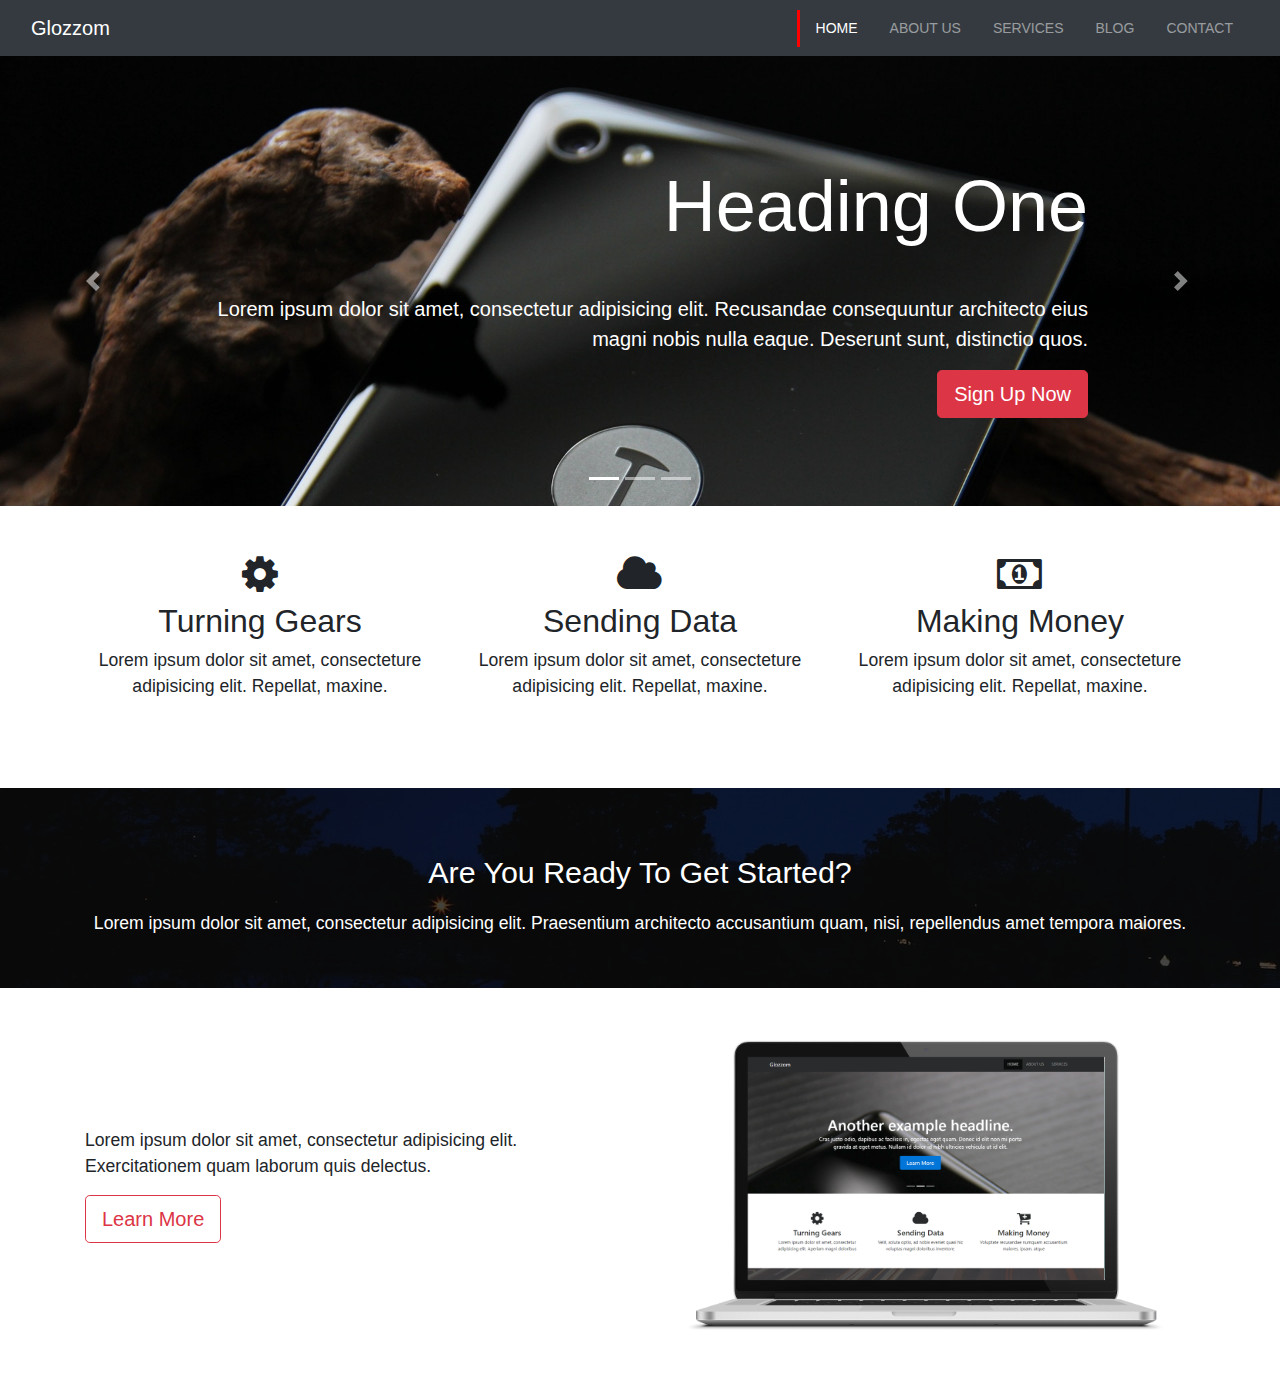
==== index.html @ 35e95ede "added info section" ====
<!DOCTYPE html>
<html lang="en-us">

<head>
	<meta charset="utf-8">
	<title></title>
	<meta name="description" content="">
	<meta name="viewport" content="width = device-width , initial-scale = 1.0">
	<link rel="stylesheet" href="css/font-awesome.min.css">
	<link rel="stylesheet" href="css/bootstrap.css" type="text/css">
	<link rel="stylesheet" href="css/style.css" type="text/css">
</head>

<body>
	<div class="page">
		<nav class="navbar navbar-expand-sm navbar-dark bg-dark">
			<div class="container-fluid">
				<a href="index.html" class="navbar-brand">Glozzom</a>
				<button class="navbar-toggler" data-toggle="collapse" data-target=#navNavbar>
					<span class="navbar-toggler-icon"></span>
				</button>
				<div class="collapse navbar-collapse" id="navNavbar">
					<ul class="navbar-nav ml-auto">
						<li class="nav-item">
							<a href="index.html" class="nav-link active">Home</a>
						</li>
						<li class="nav-item">
							<a href="about.html" class="nav-link">About Us</a>
						</li>
						<li class="nav-item">
							<a href="service.html" class="nav-link">Services</a>
						</li>
						<li class="nav-item">
							<a href="blog.html" class="nav-link">Blog</a>
						</li>
						<li class="nav-item">
							<a href="contact.html" class="nav-link">Contact</a>
						</li>

					</ul>
				</div>
			</div>

		</nav>

		<!-- SHOWCASE SLIDER -->
		<section id="showcase">
			<div id="myCarousel" class="carousel slide" data-ride="carousel">
				<ol class="carousel-indicators">
					<li data-target="#myCarousel" data-slide-to="0" class="active"></li>
					<li data-target="#myCarousel" data-slide-to="1"></li>
					<li data-target="#myCarousel" data-slide-to="2"></li>
				</ol>
				<div class="carousel-inner">
					<div class="carousel-item carousel-image-1 active">
						<div class="container">
							<div class="carousel-caption d-none d-sm-block text-right mb-5">
								<h1 class="display-3">Heading One</h1>
								<p class="lead">Lorem ipsum dolor sit amet, consectetur adipisicing elit. Recusandae consequuntur architecto eius magni nobis nulla eaque. Deserunt sunt, distinctio quos.</p>
								<a href="#" class="btn btn-danger btn-lg">Sign Up Now</a>
							</div>
						</div>
					</div>

					<div class="carousel-item carousel-image-2">
						<div class="container">
							<div class="carousel-caption d-none d-sm-block mb-5">
								<h1 class="display-3">Heading Two</h1>
								<p class="lead">Lorem ipsum dolor sit amet, consectetur adipisicing elit. Recusandae consequuntur architecto eius magni nobis nulla eaque. Deserunt sunt, distinctio quos.</p>
								<a href="#" class="btn btn-primary btn-lg">Learn More</a>
							</div>
						</div>
					</div>

					<div class="carousel-item carousel-image-3">
						<div class="container">
							<div class="carousel-caption d-none d-sm-block text-right mb-5">
								<h1 class="display-3">Heading Three</h1>
								<p class="lead">Lorem ipsum dolor sit amet, consectetur adipisicing elit. Recusandae consequuntur architecto eius magni nobis nulla eaque. Deserunt sunt, distinctio quos.</p>
								<a href="#" class="btn btn-success btn-lg">Learn More</a>
							</div>
						</div>
					</div>
				</div>

				<a href="#myCarousel" data-slide="prev" class="carousel-control-prev">
					<span class="carousel-control-prev-icon"></span>
				</a>

				<a href="#myCarousel" data-slide="next" class="carousel-control-next">
					<span class="carousel-control-next-icon"></span>
				</a>
			</div>
		</section>

		<section id="home-icons" class="py-5">
			<div class="container">
				<div class="row">
					<div class="col-md-4 mb-4 text-center">
						<i class="fa fa-cog mb-2"></i>
						<h2>Turning Gears</h2>
						<p>Lorem ipsum dolor sit amet, consecteture adipisicing elit. Repellat, maxine.</p>
					</div>
					<div class="col-md-4 mb-4 text-center">
						<i class="fa fa-cloud mb-2"></i>
						<h2>Sending Data</h2>
						<p>Lorem ipsum dolor sit amet, consecteture adipisicing elit. Repellat, maxine.</p>
					</div>
					<div class="col-md-4 mb-4 text-center">
						<i class="fa fa-money mb-2"></i>
						<h2>Making Money</h2>
						<p>Lorem ipsum dolor sit amet, consecteture adipisicing elit. Repellat, maxine.</p>
					</div>
				</div>
			</div>
		</section>

		<!--HOME HEADING SECTION -->
		<section id="home-heading" class="p-3">
			<div class="dark-overlay">
				<div class="row">
					<div class="col">
						<div class="container pt-5">
							<h1>Are You Ready To Get Started?</h1>
							<p class="d-none d-md-block">Lorem ipsum dolor sit amet, consectetur adipisicing elit. Praesentium architecto accusantium quam, nisi, repellendus amet tempora maiores.</p>
						</div>
					</div>
				</div>
			</div>
		</section>

		<!-- INFO SECTION -->
		<section id="info" class="py-3">
			<div class="container">
				<div class="row">
					<div class="col-md-6 align-self-center">
						<p>Lorem ipsum dolor sit amet, consectetur adipisicing elit. Exercitationem quam laborum quis delectus.</p>
						<a href="#" class="btn btn-outline-danger btn-lg">Learn More</a>
					</div>
					<div class="col-md-6">
						<img src="img/laptop.png" class="img-fluid " alt="">
					</div>
				</div>
			</div>
		</section>
	</div>

	<script src="js/jquery.min.js"></script>
	<script src="js/popper.min.js"></script>
	<script src="js/bootstrap.min.js"></script>
</body>

</html>
---- css/style.css ----
/*! normalize.css v3.0.2 | MIT License | git.io/normalize */
/**
 * 1. Set default font family to sans-serif.
 * 2. Prevent iOS text size adjust after orientation change, without disabling
 *    user zoom.
 */
html {
  font-family: sans-serif;
  /* 1 */
  -ms-text-size-adjust: 100%;
  /* 2 */
  -webkit-text-size-adjust: 100%;
  /* 2 */ }

/**
 * Remove default margin.
 */
body {
  margin: 0; }

/* HTML5 display definitions
   ========================================================================== */
/**
 * Correct `block` display not defined for any HTML5 element in IE 8/9.
 * Correct `block` display not defined for `details` or `summary` in IE 10/11
 * and Firefox.
 * Correct `block` display not defined for `main` in IE 11.
 */
article,
aside,
details,
figcaption,
figure,
footer,
header,
hgroup,
main,
menu,
nav,
section,
summary {
  display: block; }

/**
 * 1. Correct `inline-block` display not defined in IE 8/9.
 * 2. Normalize vertical alignment of `progress` in Chrome, Firefox, and Opera.
 */
audio,
canvas,
progress,
video {
  display: inline-block;
  /* 1 */
  vertical-align: baseline;
  /* 2 */ }

/**
 * Prevent modern browsers from displaying `audio` without controls.
 * Remove excess height in iOS 5 devices.
 */
audio:not([controls]) {
  display: none;
  height: 0; }

/**
 * Address `[hidden]` styling not present in IE 8/9/10.
 * Hide the `template` element in IE 8/9/11, Safari, and Firefox < 22.
 */
[hidden],
template {
  display: none; }

/* Links
   ========================================================================== */
/**
 * Remove the gray background color from active links in IE 10.
 */
a {
  background-color: transparent; }

/**
 * Improve readability when focused and also mouse hovered in all browsers.
 */
a:active,
a:hover {
  outline: 0; }

/* Text-level semantics
   ========================================================================== */
/**
 * Address styling not present in IE 8/9/10/11, Safari, and Chrome.
 */
abbr[title] {
  border-bottom: 1px dotted; }

/**
 * Address style set to `bolder` in Firefox 4+, Safari, and Chrome.
 */
b,
strong {
  font-weight: bold; }

/**
 * Address styling not present in Safari and Chrome.
 */
dfn {
  font-style: italic; }

/**
 * Address variable `h1` font-size and margin within `section` and `article`
 * contexts in Firefox 4+, Safari, and Chrome.
 */
h1 {
  font-size: 2em;
  margin: 0.67em 0; }

/**
 * Address styling not present in IE 8/9.
 */
mark {
  background: #ff0;
  color: #000; }

/**
 * Address inconsistent and variable font size in all browsers.
 */
small {
  font-size: 80%; }

/**
 * Prevent `sub` and `sup` affecting `line-height` in all browsers.
 */
sub,
sup {
  font-size: 75%;
  line-height: 0;
  position: relative;
  vertical-align: baseline; }

sup {
  top: -0.5em; }

sub {
  bottom: -0.25em; }

/* Embedded content
   ========================================================================== */
/**
 * Remove border when inside `a` element in IE 8/9/10.
 */
img {
  border: 0; }

/**
 * Correct overflow not hidden in IE 9/10/11.
 */
svg:not(:root) {
  overflow: hidden; }

/* Grouping content
   ========================================================================== */
/**
 * Address margin not present in IE 8/9 and Safari.
 */
figure {
  margin: 1em 40px; }

/**
 * Address differences between Firefox and other browsers.
 */
hr {
  -moz-box-sizing: content-box;
  box-sizing: content-box;
  height: 0; }

/**
 * Contain overflow in all browsers.
 */
pre {
  overflow: auto; }

/**
 * Address odd `em`-unit font size rendering in all browsers.
 */
code,
kbd,
pre,
samp {
  font-family: monospace, monospace;
  font-size: 1em; }

/* Forms
   ========================================================================== */
/**
 * Known limitation: by default, Chrome and Safari on OS X allow very limited
 * styling of `select`, unless a `border` property is set.
 */
/**
 * 1. Correct color not being inherited.
 *    Known issue: affects color of disabled elements.
 * 2. Correct font properties not being inherited.
 * 3. Address margins set differently in Firefox 4+, Safari, and Chrome.
 */
button,
input,
optgroup,
select,
textarea {
  color: inherit;
  /* 1 */
  font: inherit;
  /* 2 */
  margin: 0;
  /* 3 */ }

/**
 * Address `overflow` set to `hidden` in IE 8/9/10/11.
 */
button {
  overflow: visible; }

/**
 * Address inconsistent `text-transform` inheritance for `button` and `select`.
 * All other form control elements do not inherit `text-transform` values.
 * Correct `button` style inheritance in Firefox, IE 8/9/10/11, and Opera.
 * Correct `select` style inheritance in Firefox.
 */
button,
select {
  text-transform: none; }

/**
 * 1. Avoid the WebKit bug in Android 4.0.* where (2) destroys native `audio`
 *    and `video` controls.
 * 2. Correct inability to style clickable `input` types in iOS.
 * 3. Improve usability and consistency of cursor style between image-type
 *    `input` and others.
 */
button,
html input[type="button"],
input[type="reset"],
input[type="submit"] {
  -webkit-appearance: button;
  /* 2 */
  cursor: pointer;
  /* 3 */ }

/**
 * Re-set default cursor for disabled elements.
 */
button[disabled],
html input[disabled] {
  cursor: default; }

/**
 * Remove inner padding and border in Firefox 4+.
 */
button::-moz-focus-inner,
input::-moz-focus-inner {
  border: 0;
  padding: 0; }

/**
 * Address Firefox 4+ setting `line-height` on `input` using `!important` in
 * the UA stylesheet.
 */
input {
  line-height: normal; }

/**
 * It's recommended that you don't attempt to style these elements.
 * Firefox's implementation doesn't respect box-sizing, padding, or width.
 *
 * 1. Address box sizing set to `content-box` in IE 8/9/10.
 * 2. Remove excess padding in IE 8/9/10.
 */
input[type="checkbox"],
input[type="radio"] {
  box-sizing: border-box;
  /* 1 */
  padding: 0;
  /* 2 */ }

/**
 * Fix the cursor style for Chrome's increment/decrement buttons. For certain
 * `font-size` values of the `input`, it causes the cursor style of the
 * decrement button to change from `default` to `text`.
 */
input[type="number"]::-webkit-inner-spin-button,
input[type="number"]::-webkit-outer-spin-button {
  height: auto; }

/**
 * 1. Address `appearance` set to `searchfield` in Safari and Chrome.
 * 2. Address `box-sizing` set to `border-box` in Safari and Chrome
 *    (include `-moz` to future-proof).
 */
input[type="search"] {
  -webkit-appearance: textfield;
  /* 1 */
  -moz-box-sizing: content-box;
  -webkit-box-sizing: content-box;
  /* 2 */
  box-sizing: content-box; }

/**
 * Remove inner padding and search cancel button in Safari and Chrome on OS X.
 * Safari (but not Chrome) clips the cancel button when the search input has
 * padding (and `textfield` appearance).
 */
input[type="search"]::-webkit-search-cancel-button,
input[type="search"]::-webkit-search-decoration {
  -webkit-appearance: none; }

/**
 * Define consistent border, margin, and padding.
 */
fieldset {
  border: 1px solid #c0c0c0;
  margin: 0 2px;
  padding: 0.35em 0.625em 0.75em; }

/**
 * 1. Correct `color` not being inherited in IE 8/9/10/11.
 * 2. Remove padding so people aren't caught out if they zero out fieldsets.
 */
legend {
  border: 0;
  /* 1 */
  padding: 0;
  /* 2 */ }

/**
 * Remove default vertical scrollbar in IE 8/9/10/11.
 */
textarea {
  overflow: auto; }

/**
 * Don't inherit the `font-weight` (applied by a rule above).
 * NOTE: the default cannot safely be changed in Chrome and Safari on OS X.
 */
optgroup {
  font-weight: bold; }

/* Tables
   ========================================================================== */
/**
 * Remove most spacing between table cells.
 */
table {
  border-collapse: collapse;
  border-spacing: 0; }

td,
th {
  padding: 0; }

.carousel-item {
  height: 450px;
  background-image: url(../img/image1.jpg) !important; }
.carousel-image-1 {
  background-image: url("../img/image1.jpg");
  background-size: cover;
  background-position: top center; }
.carousel-image-2 {
  background-image: url("../img/image2.jpg");
  background-size: cover;
  background-position: top center; }
.carousel-image-3 {
  background-image: url("../img/image3.jpg");
  background-size: cover;
  background-position: top center; }

#home-heading {
  position: relative;
  min-height: 200px;
  background-image: url("../img/lights.jpg"); }
  #home-heading .dark-overlay {
    background-attachment: fixed;
    background-color: rgba(0, 0, 0, 0.7);
    color: white;
    text-align: center;
    position: absolute;
    width: 100%;
    height: 100%;
    top: 0;
    left: 0;
    overflow: hidden; }

.navbar .nav-link {
  font-size: 14px;
  text-transform: uppercase;
  padding-left: 1rem !important;
  padding-right: 1rem !important; }
.navbar .nav-item .active {
  border-left: red 3px solid; }

.fa {
  font-size: 2.6rem; }

p {
  font-size: 1.1rem; }

body {
  font-size: 95%; }

/*# sourceMappingURL=style.css.map */
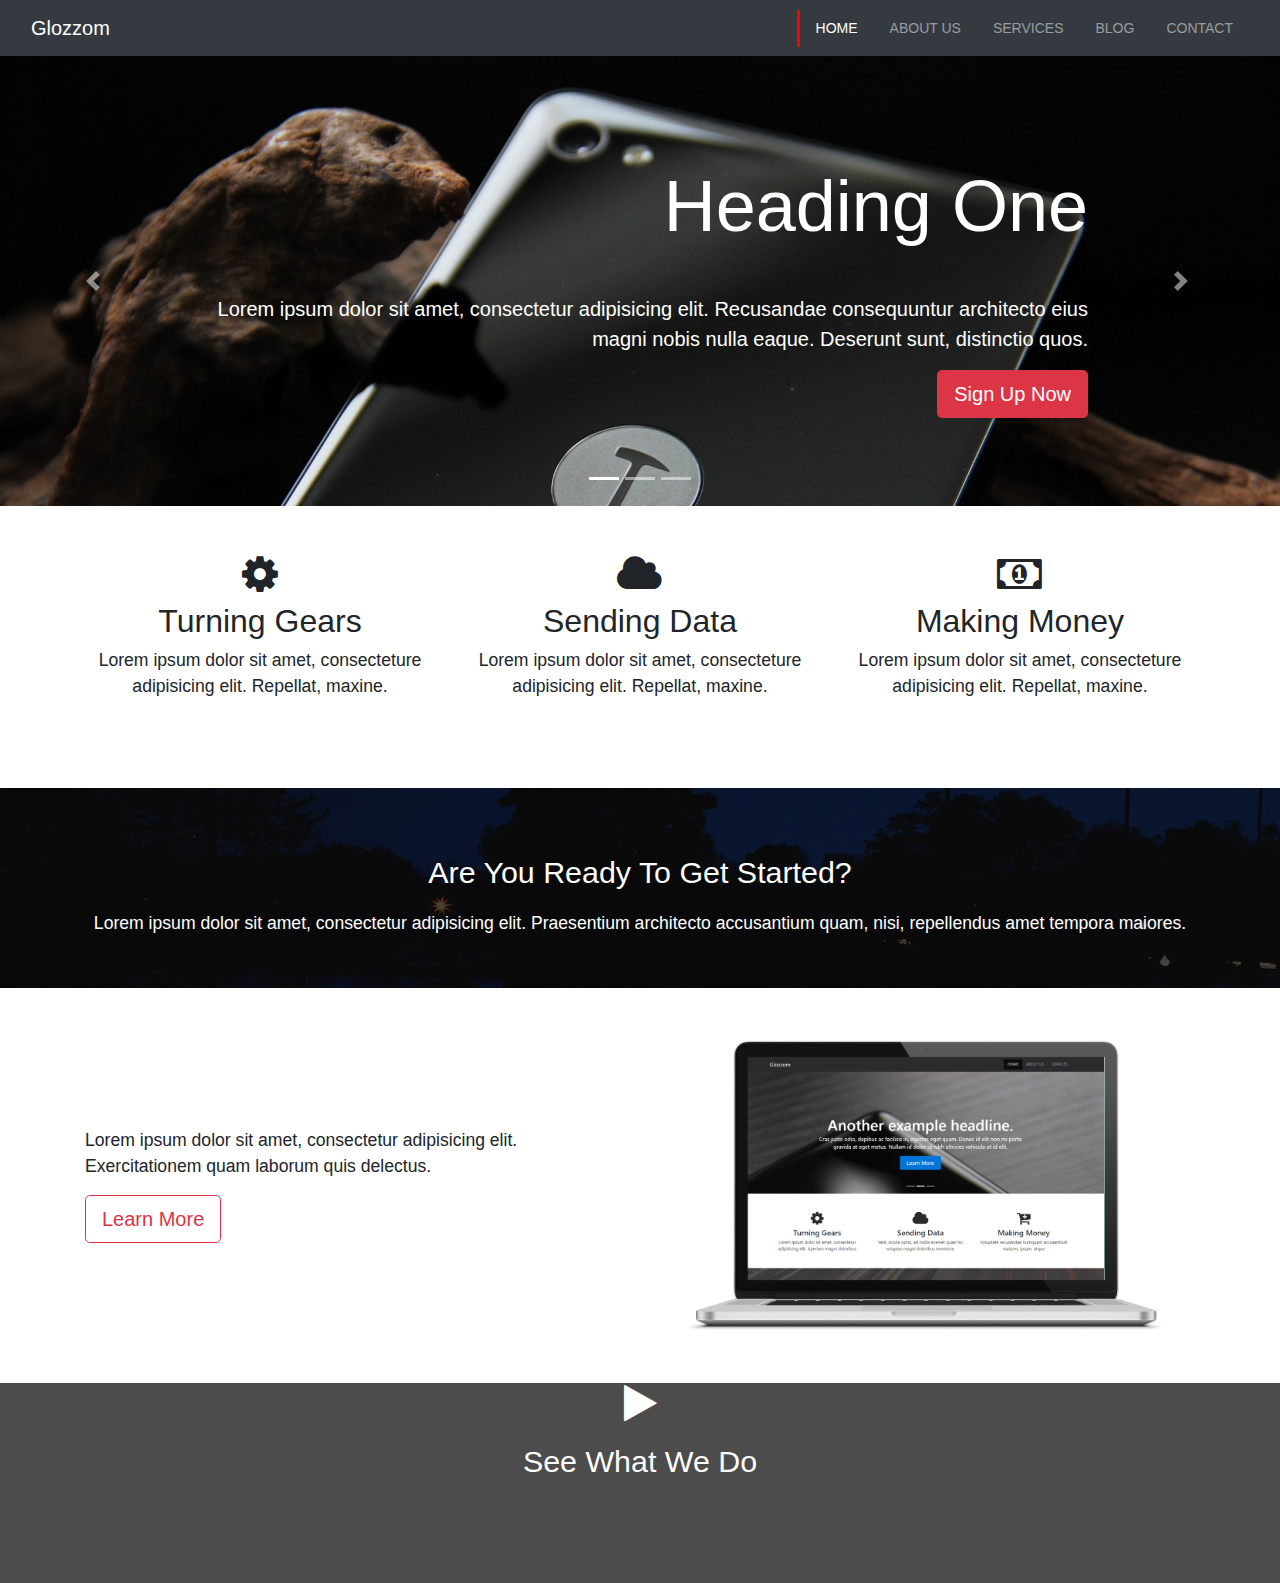
==== commit 9a783aba: "added video section" ====
--- a/index.html
+++ b/index.html
@@ -143,6 +143,35 @@
 				</div>
 			</div>
 		</section>
+		
+		<!-- VIDEO SECTION -->
+		<section id="video-play">
+			<div class="dark-overlay">
+				<div class="row">
+					<div class="col">
+						<div class="container">
+							<a class="video" href="#" data-video="https//www.youtube.com/embed/HnwsG9a5riA"
+							data-toggle="modal" data-target="#videoModal"><i class="fa fa-play"></i>
+							<h1>See What We Do</h1>
+							</a>
+						</div>
+					</div>
+				</div>
+			</div>
+		</section>
+		
+		<!-- VIDEO MODAL -->
+		<div class="modal fade" id="videoModal">
+			<div class="modal-dialog">
+				<div class="modal-content">
+					<div class="modal-body">
+						<button class="close" data-dismis="modal"><span>&times;</span></button>
+						<iframe src="" height="350" width="100%" frameborder="0" allowfullscreen></iframe>
+					</div>
+				</div>
+			</div>
+		</div>
+			
 	</div>
 
 	<script src="js/jquery.min.js"></script>
--- a/css/style.css
+++ b/css/style.css
@@ -376,17 +376,29 @@
   position: relative;
   min-height: 200px;
   background-image: url("../img/lights.jpg"); }
-  #home-heading .dark-overlay {
-    background-attachment: fixed;
-    background-color: rgba(0, 0, 0, 0.7);
-    color: white;
-    text-align: center;
-    position: absolute;
-    width: 100%;
-    height: 100%;
-    top: 0;
-    left: 0;
-    overflow: hidden; }
+
+.dark-overlay {
+  background-attachment: fixed;
+  background-color: rgba(0, 0, 0, 0.7);
+  color: white;
+  text-align: center;
+  position: absolute;
+  width: 100%;
+  height: 100%;
+  top: 0;
+  left: 0;
+  overflow: hidden; }
+
+#video-play {
+  position: relative;
+  min-height: 200px;
+  background-image: url("../img/media.jpg");
+  background-attachment: fixed;
+  text-align: center;
+  background-repeat: no-repeat;
+  background-position: 0 -300px; }
+  #video-play a {
+    color: white; }
 
 .navbar .nav-link {
   font-size: 14px;
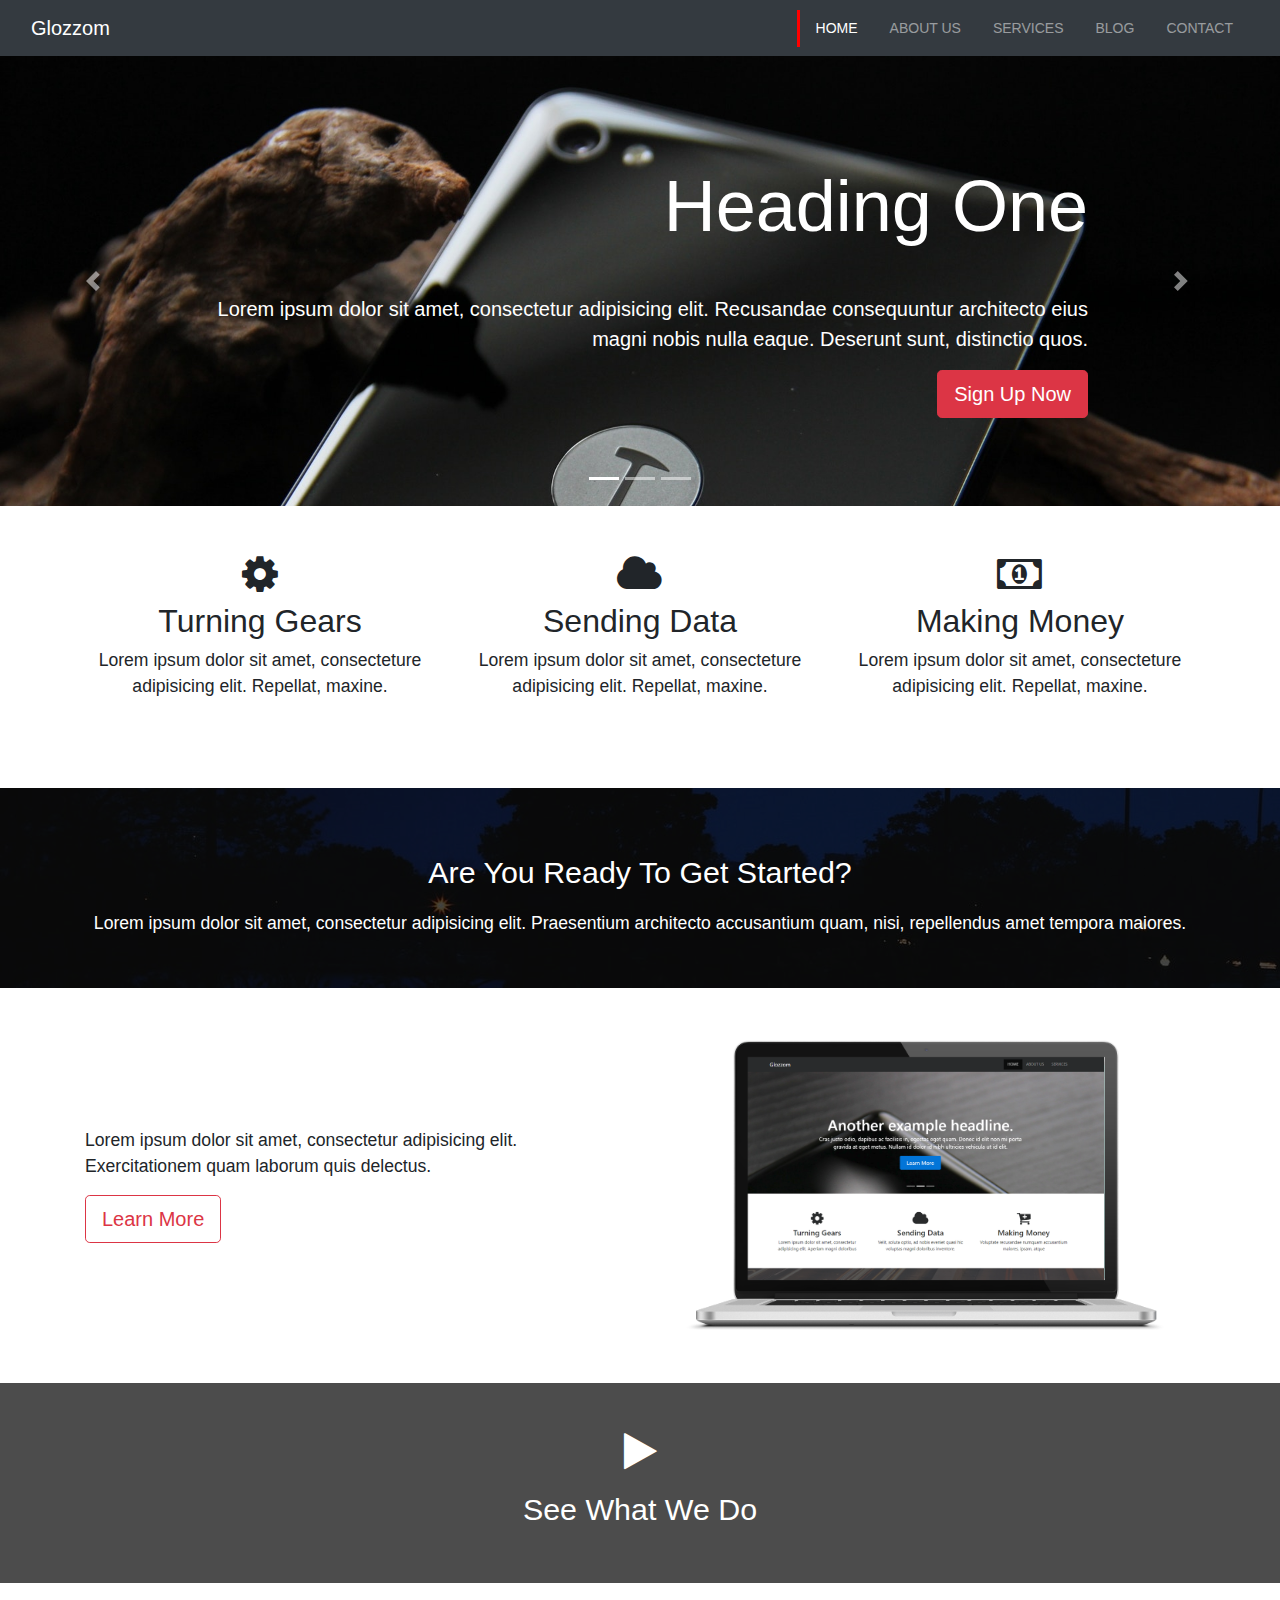
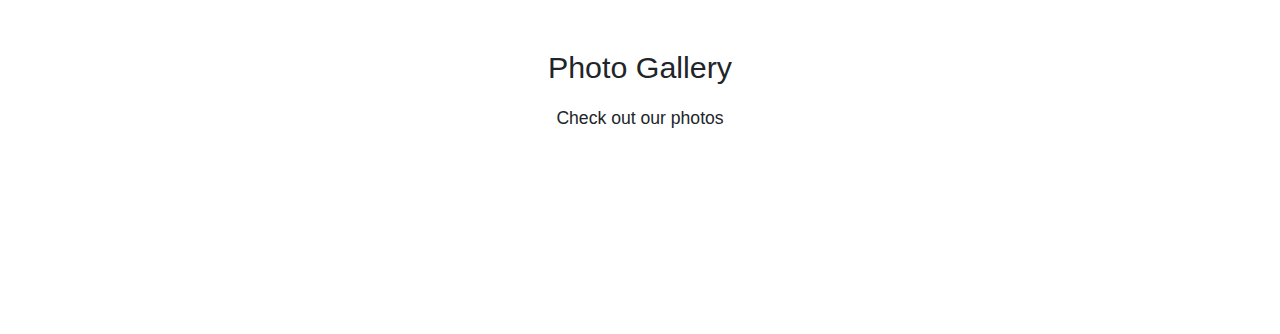
==== commit d102fa5c: "added photo gallery section" ====
--- a/index.html
+++ b/index.html
@@ -143,40 +143,92 @@
 				</div>
 			</div>
 		</section>
-		
+
 		<!-- VIDEO SECTION -->
 		<section id="video-play">
 			<div class="dark-overlay">
 				<div class="row">
 					<div class="col">
-						<div class="container">
-							<a class="video" href="#" data-video="https//www.youtube.com/embed/HnwsG9a5riA"
-							data-toggle="modal" data-target="#videoModal"><i class="fa fa-play"></i>
-							<h1>See What We Do</h1>
+						<div class="container mt-5">
+							<a class="video" href="#" data-video="https://www.youtube.com/embed/HnwsG9a5riA" data-toggle="modal" data-target="#videoModal"><i class="fa fa-play"></i>
+								<h1>See What We Do</h1>
 							</a>
 						</div>
 					</div>
 				</div>
 			</div>
 		</section>
-		
+
 		<!-- VIDEO MODAL -->
 		<div class="modal fade" id="videoModal">
 			<div class="modal-dialog">
 				<div class="modal-content">
 					<div class="modal-body">
-						<button class="close" data-dismis="modal"><span>&times;</span></button>
+						<button class="close" data-dismiss="modal"><span>&times;</span></button>
 						<iframe src="" height="350" width="100%" frameborder="0" allowfullscreen></iframe>
 					</div>
 				</div>
 			</div>
 		</div>
-			
+
+		<!-- PHOTO GALLERY -->
+		<section id="gallery" class="py-5">
+			<div class="container">
+				<h1 class="text-center">Photo Gallery</h1>
+				<p class="text-center">Check out our photos</p>
+				<div class="row mb-4">
+					<div class="col-md-4">
+						<a href="http://lorempixel.com/560/560/business/1" data-toggle="lightbox" data-gallery="img-gallery">
+							<img src="http://lorempixel.com/400/400/business/1" alt="" class="img-fluid">
+						</a>
+					</div>
+					<div class="col-md-4">
+						<a href="http://lorempixel.com/560/560/business/2" data-toggle="lightbox" data-gallery="img-gallery">
+							<img src="http://lorempixel.com/400/400/business/2" alt="" class="img-fluid">
+						</a>
+					</div>
+					<div class="col-md-4">
+						<a href="http://lorempixel.com/560/560/business/3" data-toggle="lightbox" data-gallery="img-gallery">
+							<img src="http://lorempixel.com/400/400/business/3" alt="" class="img-fluid">
+						</a>
+					</div>
+					<div class="col-md-4">
+						<a href="http://lorempixel.com/560/560/business/4" data-toggle="lightbox" data-gallery="img-gallery">
+							<img src="http://lorempixel.com/400/400/business/4" alt="" class="img-fluid">
+						</a>
+					</div>
+				</div>
+				<div class="row mb-4">
+					<div class="col-md-4">
+						<a href="http://lorempixel.com/560/560/business/5" data-toggle="lightbox" data-gallery="img-gallery">
+							<img src="http://lorempixel.com/400/400/business/5" alt="" class="img-fluid">
+						</a>
+					</div>
+					<div class="col-md-4">
+						<a href="http://lorempixel.com/560/560/business/6" data-toggle="lightbox" data-gallery="img-gallery">
+							<img src="http://lorempixel.com/400/400/business/6" alt="" class="img-fluid">
+						</a>
+					</div>
+					<div class="col-md-4">
+						<a href="http://lorempixel.com/560/560/business/7" data-toggle="lightbox" data-gallery="img-gallery">
+							<img src="http://lorempixel.com/400/400/business/7" alt="" class="img-fluid">
+						</a>
+					</div>
+					<div class="col-md-4">
+						<a href="http://lorempixel.com/560/560/business/8" data-toggle="lightbox" data-gallery="img-gallery">
+							<img src="http://lorempixel.com/400/400/business/8" alt="" class="img-fluid">
+						</a>
+					</div>
+				</div>
+			</div>
+		</section>
+
 	</div>
 
 	<script src="js/jquery.min.js"></script>
 	<script src="js/popper.min.js"></script>
 	<script src="js/bootstrap.min.js"></script>
+	<script src="js/main.js"></script>
 </body>
 
 </html>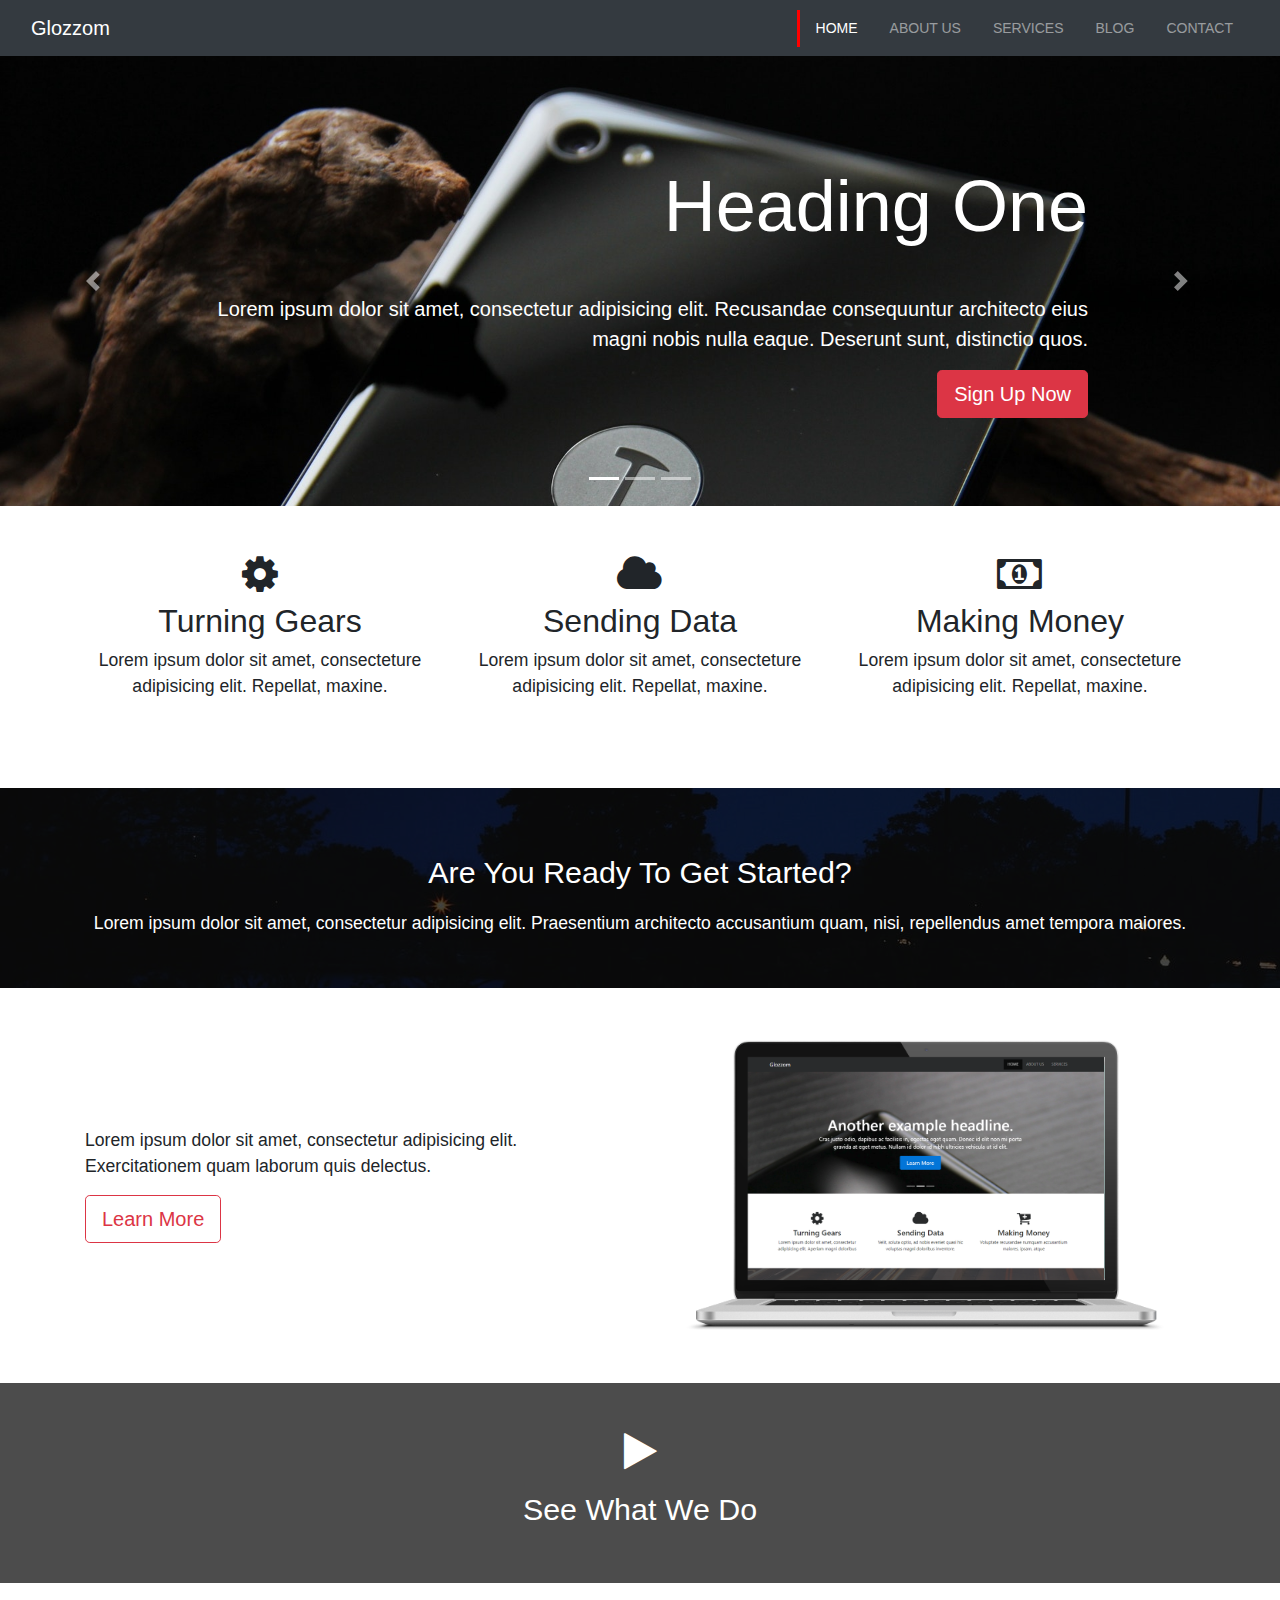
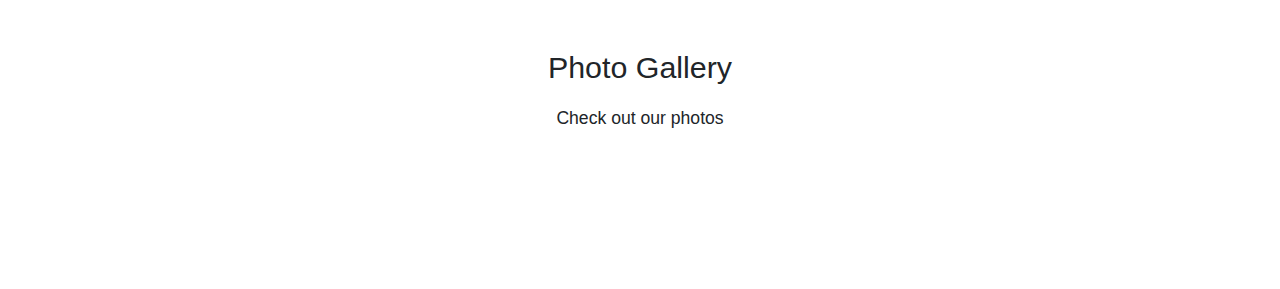
==== commit 19f9af00: "added third party plugin(ekko lightbox) on image gallery" ====
--- a/index.html
+++ b/index.html
@@ -8,6 +8,7 @@
 	<meta name="viewport" content="width = device-width , initial-scale = 1.0">
 	<link rel="stylesheet" href="css/font-awesome.min.css">
 	<link rel="stylesheet" href="css/bootstrap.css" type="text/css">
+	<link rel="stylesheet" href="https://cdnjs.cloudflare.com/ajax/libs/ekko-lightbox/5.2.0/ekko-lightbox.css" />
 	<link rel="stylesheet" href="css/style.css" type="text/css">
 </head>
 
@@ -192,11 +193,6 @@
 							<img src="http://lorempixel.com/400/400/business/3" alt="" class="img-fluid">
 						</a>
 					</div>
-					<div class="col-md-4">
-						<a href="http://lorempixel.com/560/560/business/4" data-toggle="lightbox" data-gallery="img-gallery">
-							<img src="http://lorempixel.com/400/400/business/4" alt="" class="img-fluid">
-						</a>
-					</div>
 				</div>
 				<div class="row mb-4">
 					<div class="col-md-4">
@@ -204,11 +200,7 @@
 							<img src="http://lorempixel.com/400/400/business/5" alt="" class="img-fluid">
 						</a>
 					</div>
-					<div class="col-md-4">
-						<a href="http://lorempixel.com/560/560/business/6" data-toggle="lightbox" data-gallery="img-gallery">
-							<img src="http://lorempixel.com/400/400/business/6" alt="" class="img-fluid">
-						</a>
-					</div>
+
 					<div class="col-md-4">
 						<a href="http://lorempixel.com/560/560/business/7" data-toggle="lightbox" data-gallery="img-gallery">
 							<img src="http://lorempixel.com/400/400/business/7" alt="" class="img-fluid">
@@ -228,7 +220,8 @@
 	<script src="js/jquery.min.js"></script>
 	<script src="js/popper.min.js"></script>
 	<script src="js/bootstrap.min.js"></script>
+	<script src="https://cdnjs.cloudflare.com/ajax/libs/ekko-lightbox/5.2.0/ekko-lightbox.js"></script>
 	<script src="js/main.js"></script>
 </body>
 
-</html>+</html>
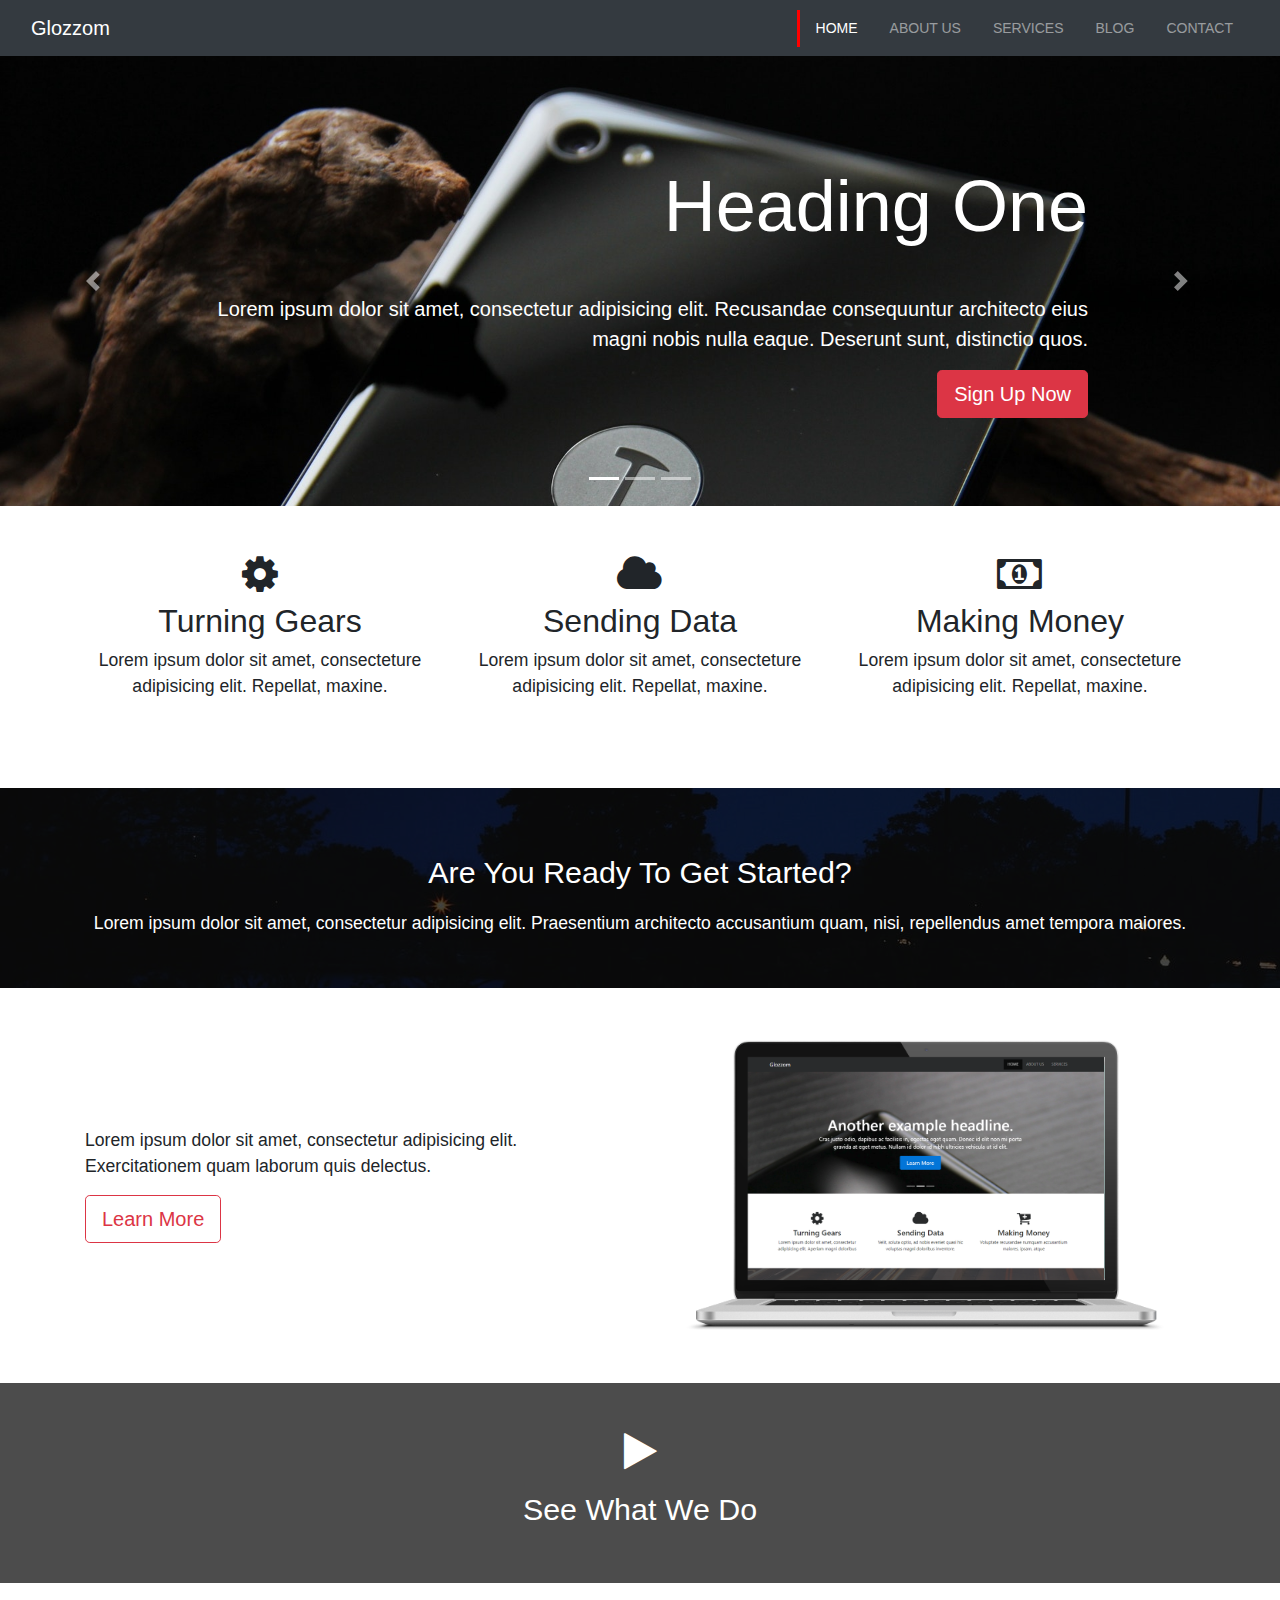
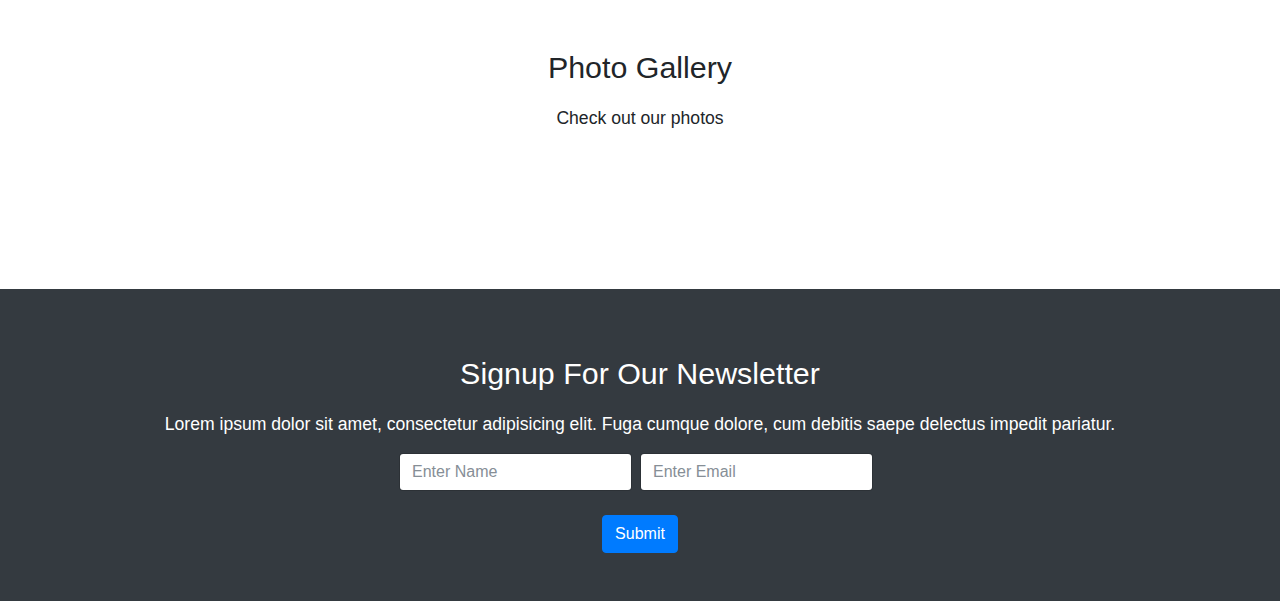
==== commit c3b44a1d: "added newsletter section" ====
--- a/index.html
+++ b/index.html
@@ -215,6 +215,30 @@
 			</div>
 		</section>
 
+		<!-- NEWSLETTER SECTION -->
+		<section id="newsletter" class="text-center p-5 bg-dark text-white">
+			<div class="container">
+				<div class="row">
+					<div class="col">
+						<h1>Signup For Our Newsletter</h1>
+						<p>Lorem ipsum dolor sit amet, consectetur adipisicing elit. Fuga cumque dolore, cum debitis saepe delectus impedit pariatur.</p>
+						<form action="" class="form-inline justify-content-center">
+							<div class="form-group">
+								<label class="sr-only mr-2" for="name">Name</label>
+								<input type="text" id="name" class="form-control mb-2 mr-sm-2 mb-sm-0" placeholder="Enter Name">
+							</div>
+
+							<div class="form-group">
+								<label class="mr-2 sr-only" for="email">Email</label>
+								<input type="Email" id="email" class="form-control mb-2 mr-sm-2 mb-sm-0" placeholder="Enter Email">
+							</div>
+						</form>
+							<button class="mt-4 btn btn-primary type=submit">Submit</button>
+					</div>
+				</div>
+			</div>
+		</section>
+
 	</div>
 
 	<script src="js/jquery.min.js"></script>
@@ -224,4 +248,4 @@
 	<script src="js/main.js"></script>
 </body>
 
-</html>
+</html>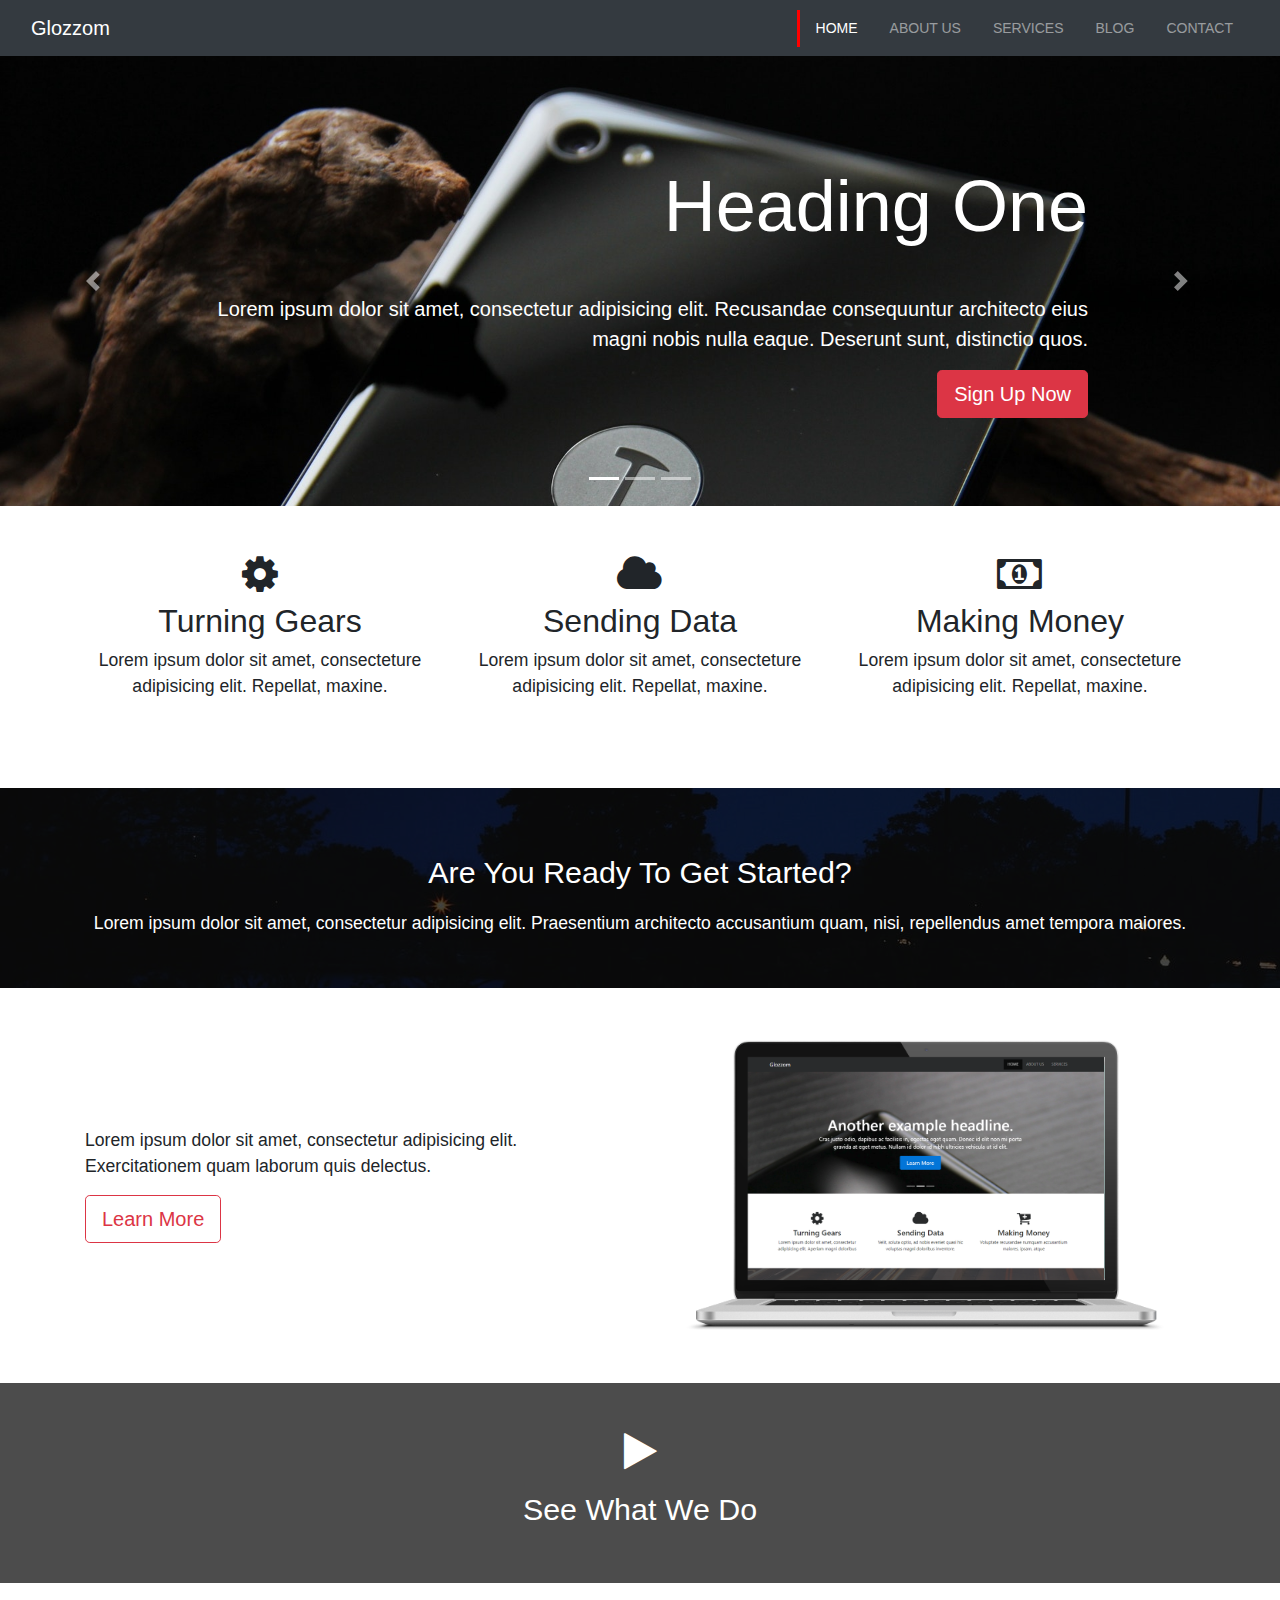
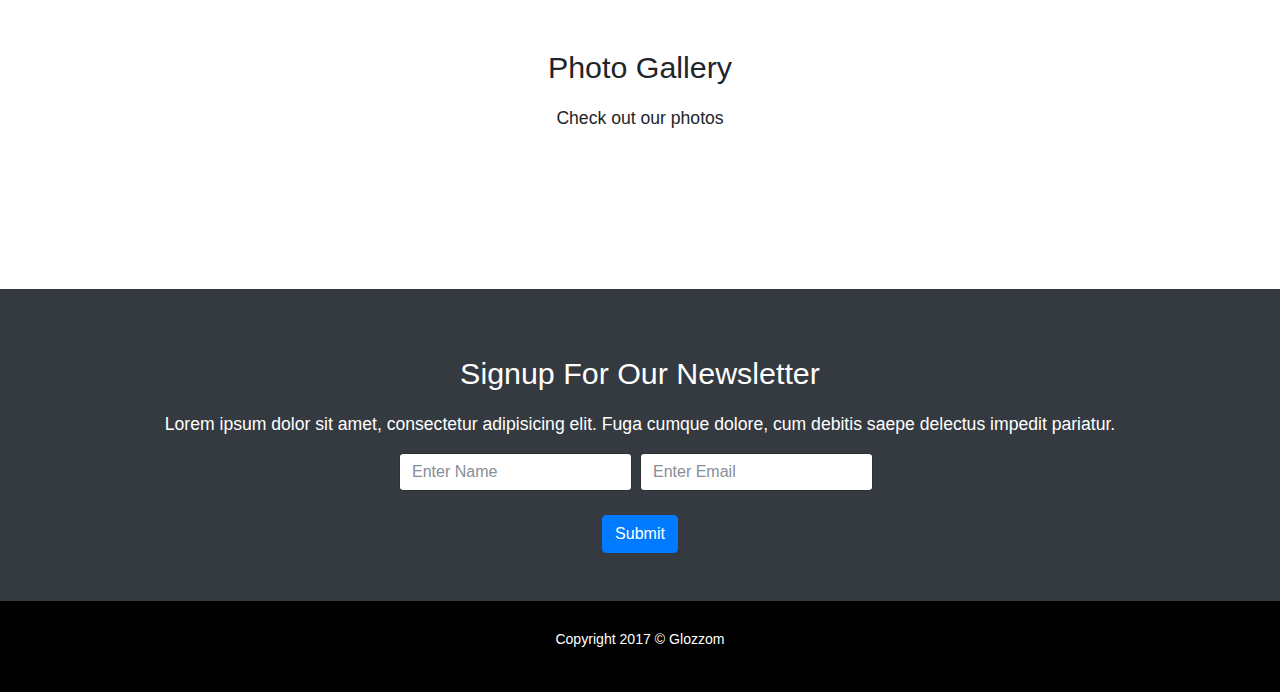
==== commit 06751a89: "added footer section" ====
--- a/index.html
+++ b/index.html
@@ -239,6 +239,15 @@
 			</div>
 		</section>
 
+		<footer id="main-footer" class="text-center p-4">
+			<div class="container">
+				<div class="row">
+					<div class="col">
+						<p><small>Copyright 2017 &copy; Glozzom</small></p>
+					</div>
+				</div>
+			</div>
+		</footer>
 	</div>
 
 	<script src="js/jquery.min.js"></script>
--- a/css/style.css
+++ b/css/style.css
@@ -400,6 +400,10 @@
   #video-play a {
     color: white; }
 
+footer#main-footer {
+  background-color: black;
+  color: white; }
+
 .navbar .nav-link {
   font-size: 14px;
   text-transform: uppercase;
